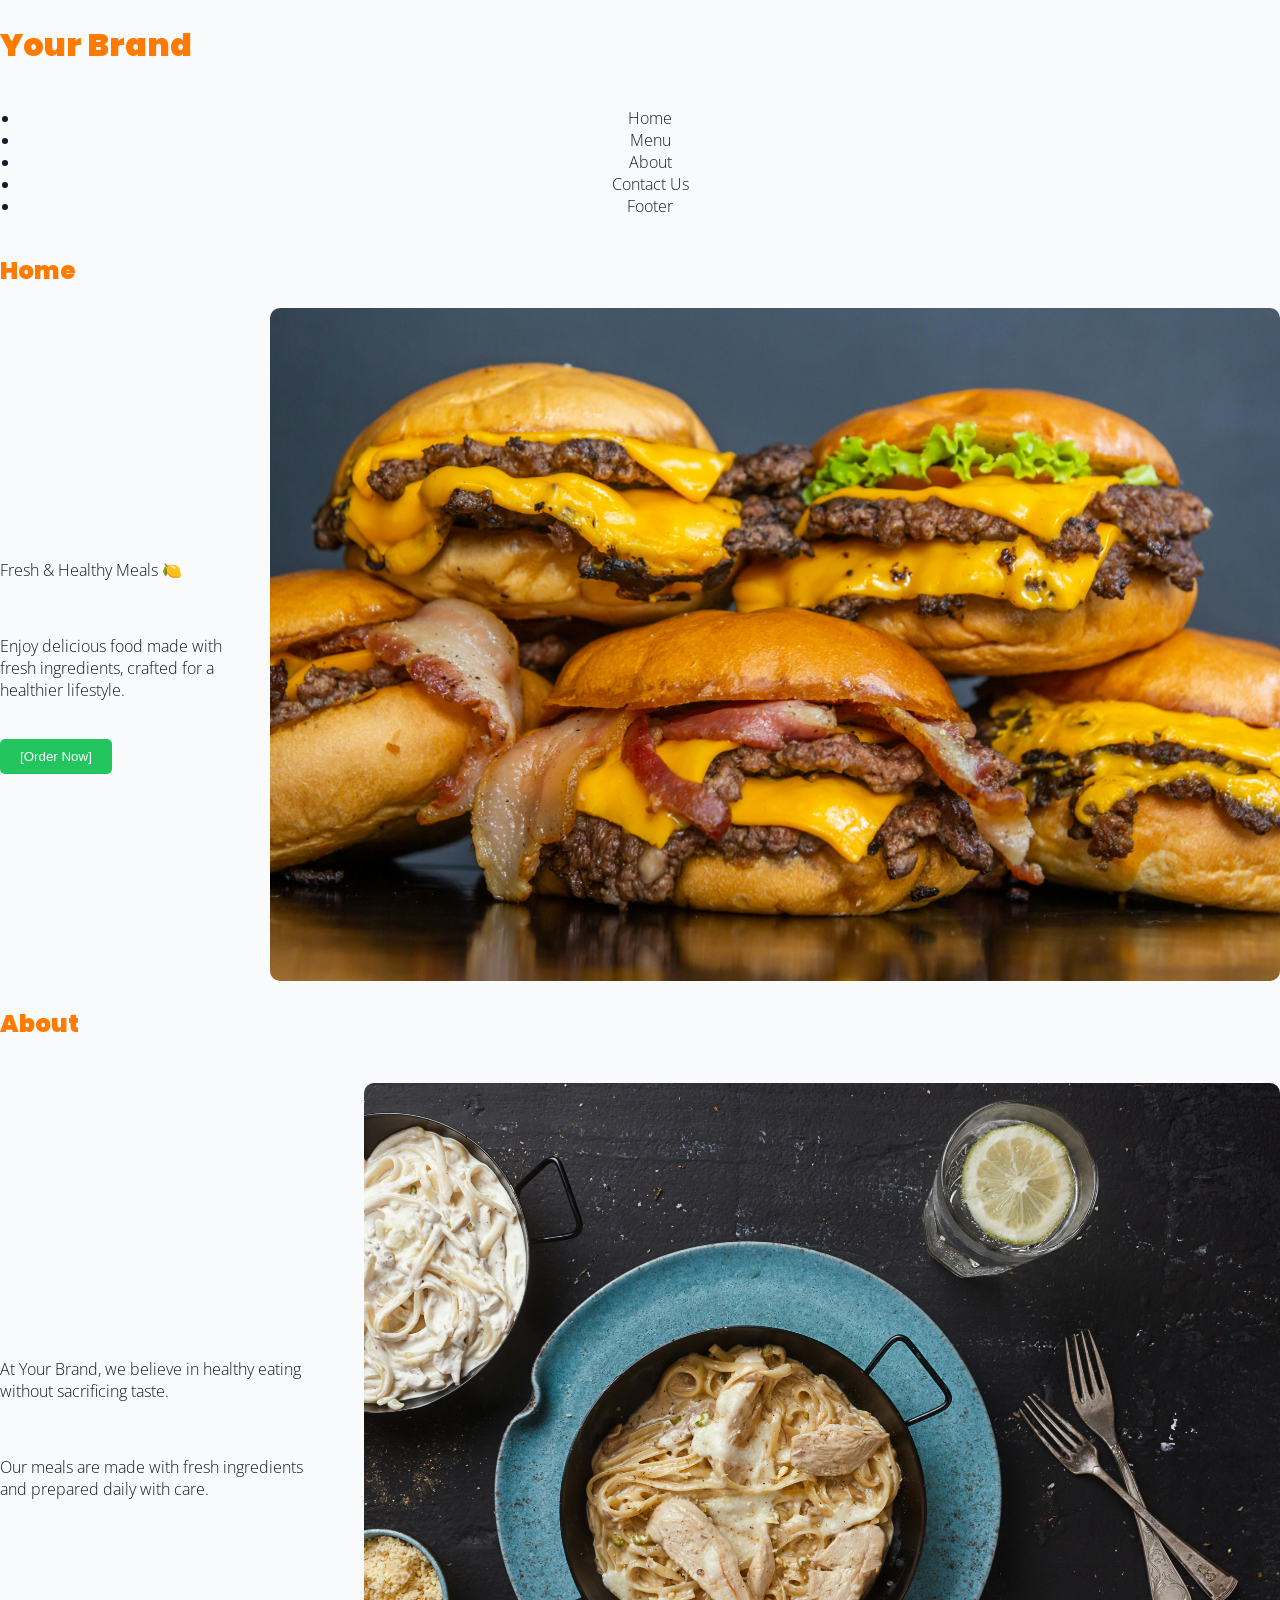
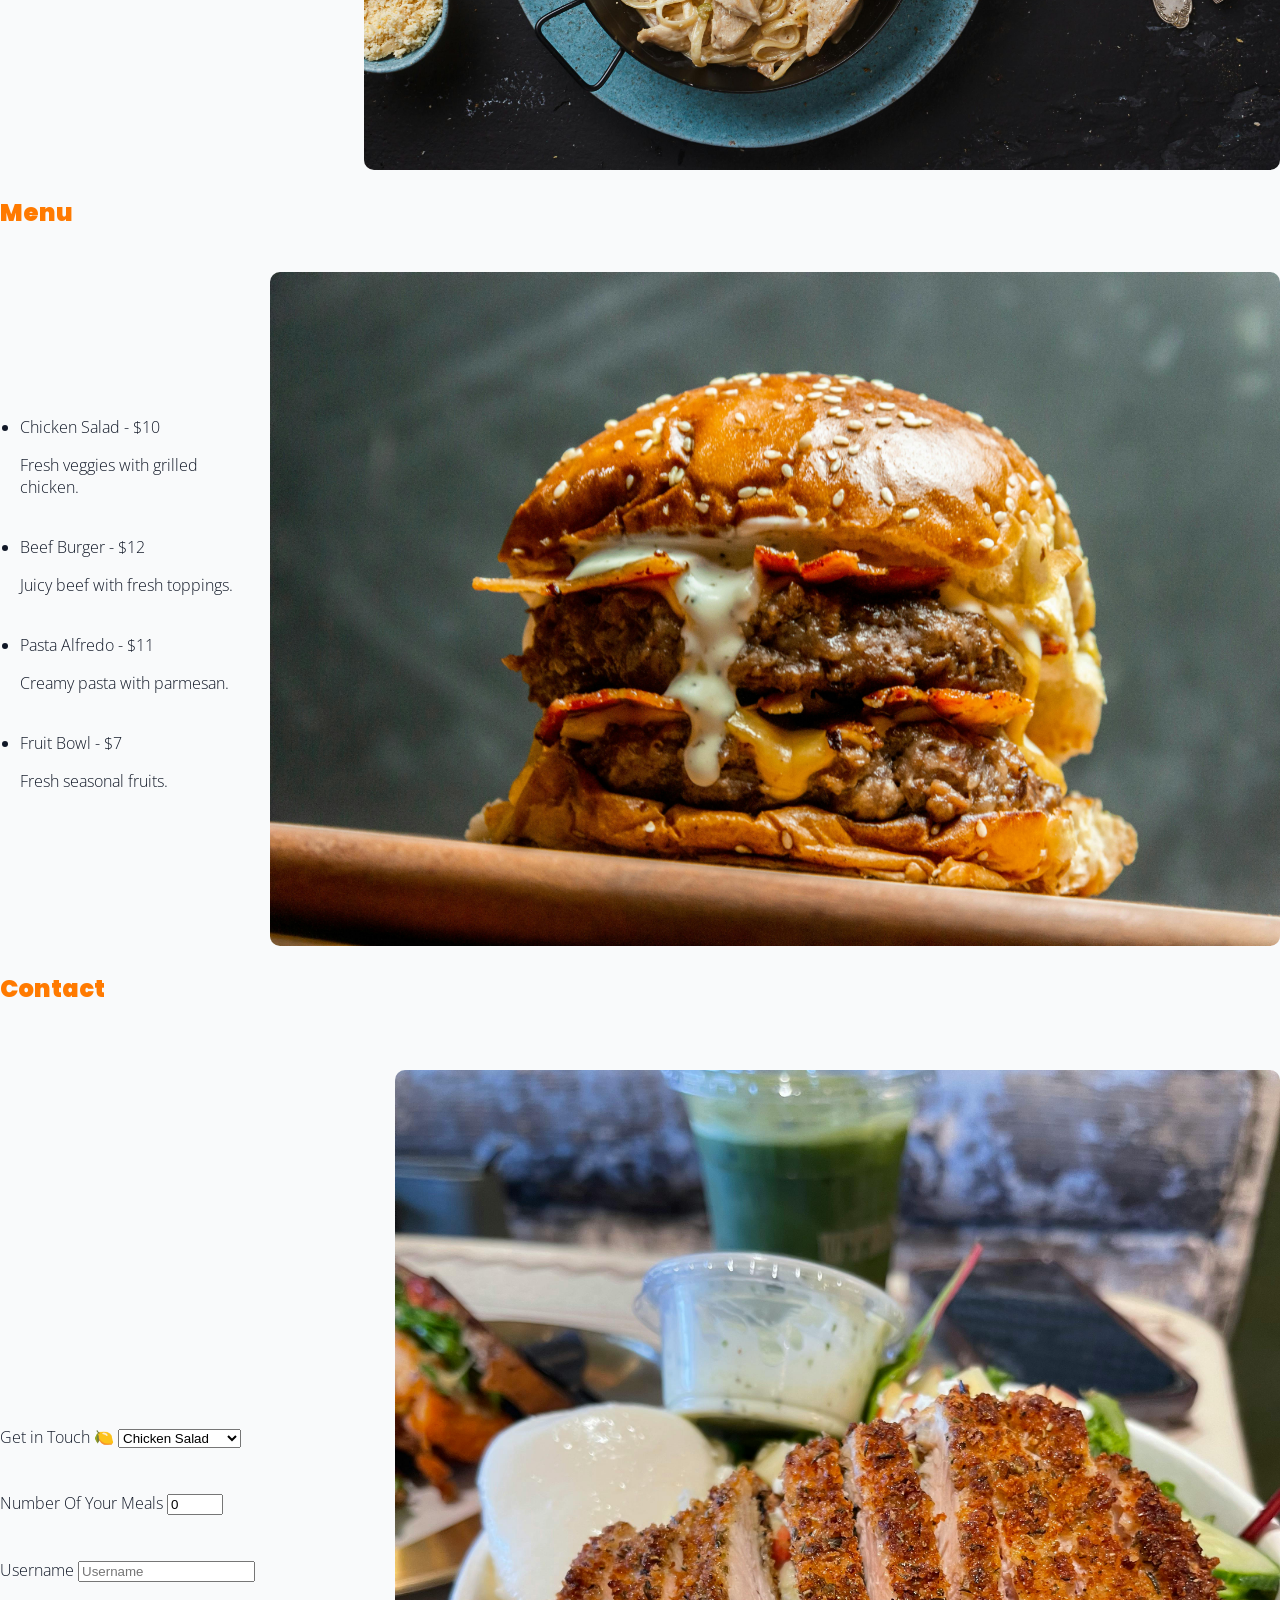
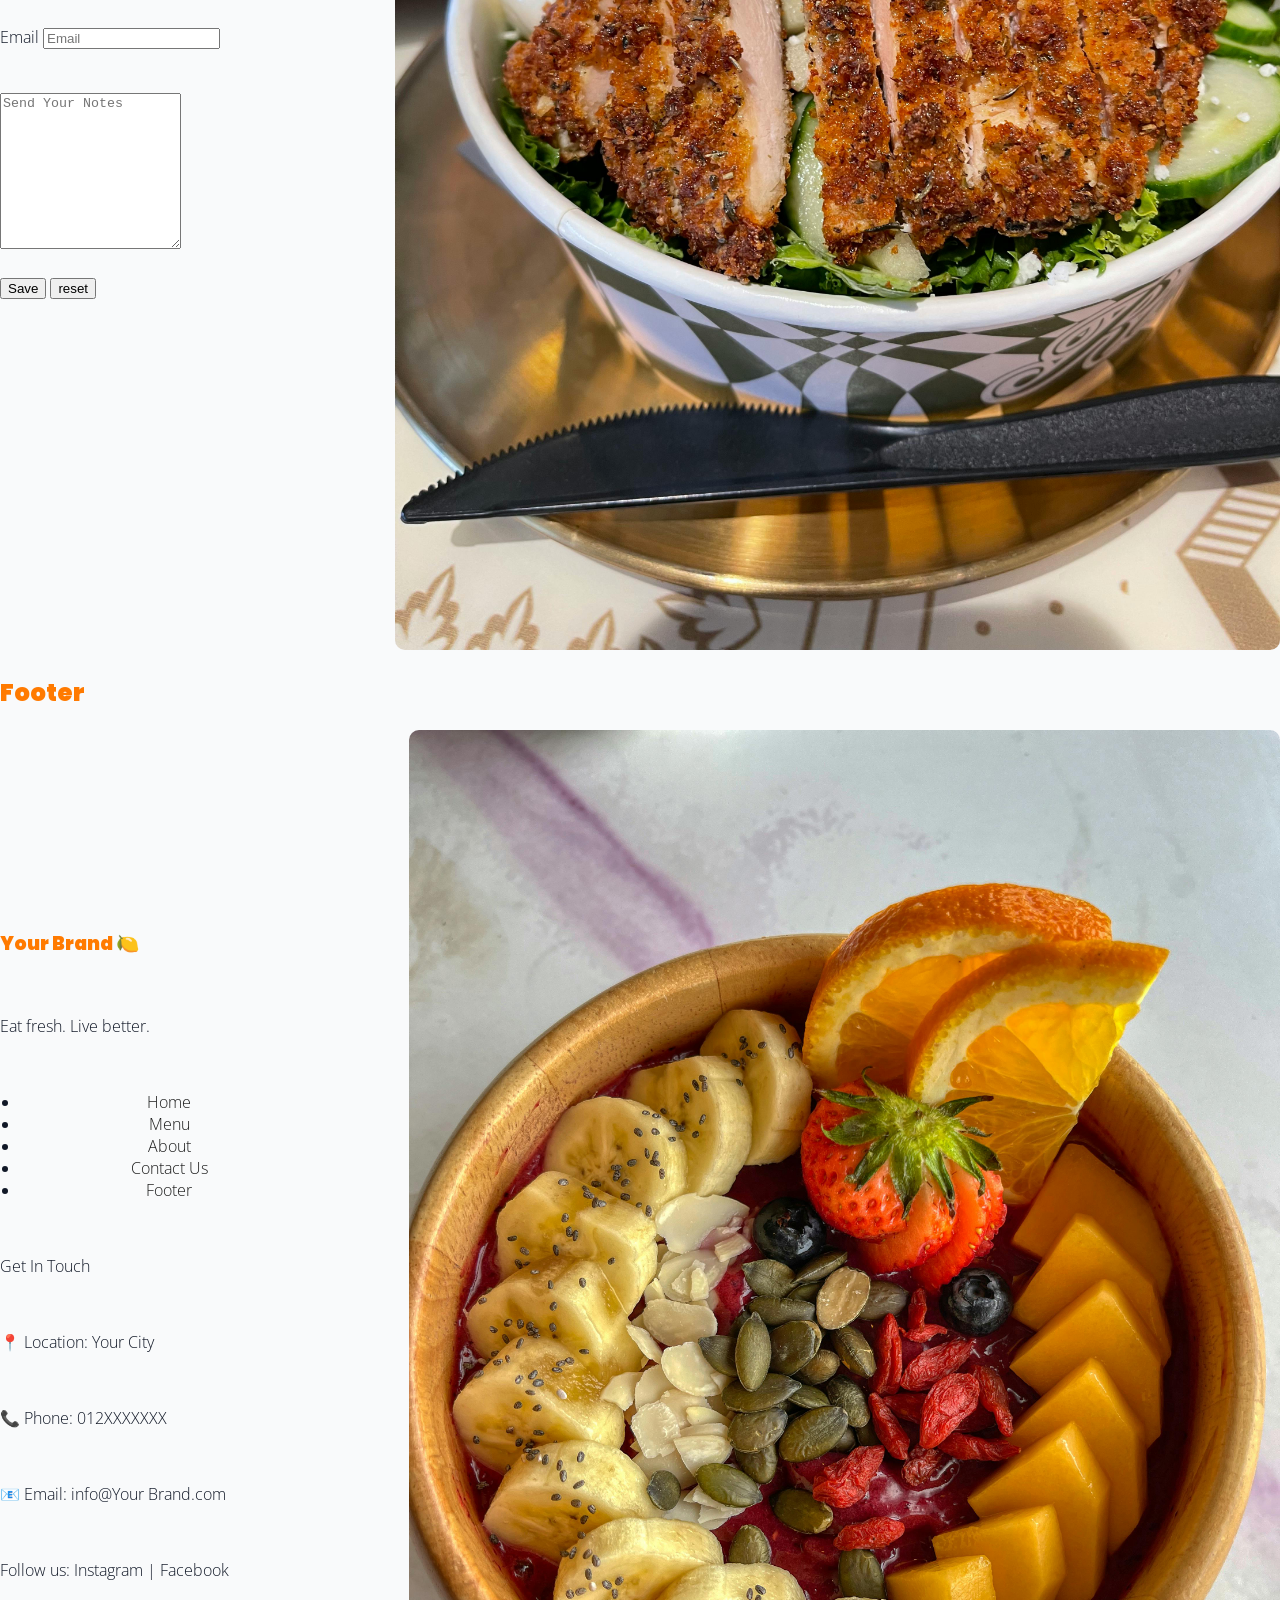
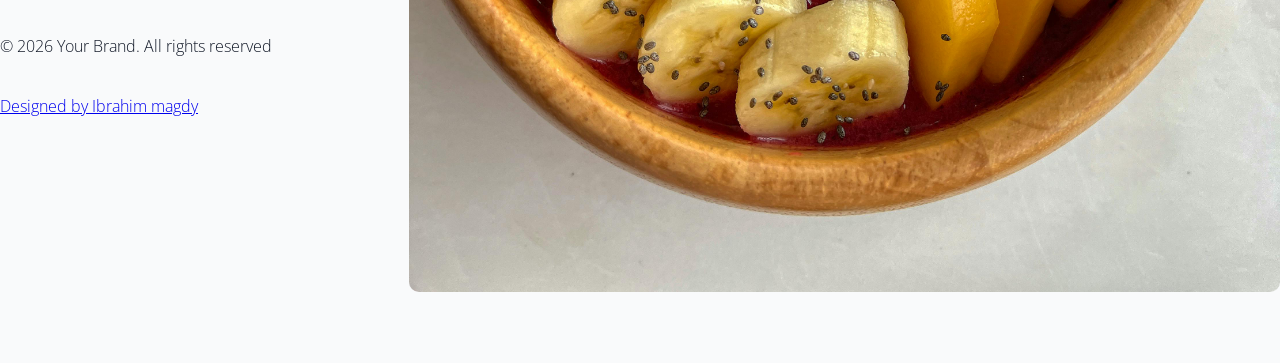
==== index.html @ e2401cb3 "The Second Project In Resturants" ====
<!DOCTYPE html>
<html lang="en">

<head>
    <meta charset="UTF-8">
    <meta name="viewport" content="width=device-width, initial-scale=1.0">
    <link rel="preconnect" href="https://fonts.googleapis.com">
    <link rel="preconnect" href="https://fonts.gstatic.com" crossorigin>
    <link
        href="https://fonts.googleapis.com/css2?family=Bebas+Neue&family=Poppins:ital,wght@0,100;0,200;0,300;0,400;0,500;0,600;0,700;0,800;0,900;1,100;1,200;1,300;1,400;1,500;1,600;1,700;1,800;1,900&family=Roboto:ital,wght@0,100..900;1,100..900&display=swap"
        rel="stylesheet">
    <link rel="preconnect" href="https://fonts.googleapis.com">
    <link rel="preconnect" href="https://fonts.gstatic.com" crossorigin>
    <link
        href="https://fonts.googleapis.com/css2?family=Bebas+Neue&family=Open+Sans:ital,wght@0,300..800;1,300..800&family=Poppins:ital,wght@0,100;0,200;0,300;0,400;0,500;0,600;0,700;0,800;0,900;1,100;1,200;1,300;1,400;1,500;1,600;1,700;1,800;1,900&family=Roboto:ital,wght@0,100..900;1,100..900&display=swap"
        rel="stylesheet">
    <script src="script.js" defer></script>
    <link rel="stylesheet" href="Your Brand.css">
    <title>Your Brand</title>
</head>

<body>

    <header>


        <h1 class="logo">Your Brand</h1>

        <div class="flex">

            <div class="text">


                <ul class="box">

                    <li><a href="#Home">Home</a></li>

                    <li><a href="#Menu">Menu</a></li>

                    <li><a href="#About">About</a></li>

                    <li><a href="#Contact">Contact Us</a></li>

                    <li><a href="#Footer">Footer</a></li>

                </ul>

            </div>

        </div>

    </header>


    <section>

        <h2 id="Home">Home</h2>
        <div class="flex">
            <div class="text">
                <br>
                <p>Fresh & Healthy Meals 🍋</p>
                <br>
                <p>Enjoy delicious food made with fresh ingredients,
                    crafted for a healthier lifestyle.</p>
                <br>
                <a href="#Menu"><button>[Order Now]</button></a>
                <br>
            </div>
            <div>
                <img src="pexels-caricatte-10761390.jpg" alt="Beef Burger">
            </div>
        </div>

    </section>

    <section>

        <h2 id="About">About</h2>
        <br>
        <div class="flex">
            <div class="text">
                <p>At Your Brand, we believe in healthy eating
                    without sacrificing taste.</p>
                <br>
                <p>Our meals are made with fresh ingredients
                    and prepared daily with care.</p>
            </div>
            <br>
            <div>
                <img src="pexels-yasser-mohamed-2830427-4371848.jpg" alt="Pasta Alfredo">
            </div>
        </div>

    </section>

    <section>

        <h2 id="Menu">Menu</h2>

        <br>
        <div class="flex">
            <div class="text">
                <ul>

                    <br>
                    <li>Chicken Salad - $10</li>
                    <p>Fresh veggies with grilled chicken.</p>
                    <br>
                    <li>Beef Burger - $12
                    </li>
                    <p>Juicy beef with fresh toppings.
                    </p>
                    <br>
                    <li>Pasta Alfredo - $11
                    </li>
                    <p>Creamy pasta with parmesan.
                    </p>
                    <br>
                    <li>Fruit Bowl - $7
                    </li>
                    <p>Fresh seasonal fruits.</p>
                    <br>

                </ul>
            </div>
            <div>
                <img src="pexels-horizon-content-2100060-3915915.jpg" alt="Beef Burger">
            </div>
        </div>

    </section>

    <section>

        <h2 id="Contact">Contact</h2>
        <br>
        <br>
        <form id="form" method="post">

            <div class="flex">
                <div class="text">
                    <div>

                        <label>Get in Touch 🍋</label>
                        <select id="meal" name="meals">

                            <optgroup>

                                <option value="10">Chicken Salad</option>
                                <option value="12">Beef Burger</option>
                                <option value="11">Pasta Alfredo</option>
                                <option value="7">Fruit Bowl</option>

                            </optgroup>

                        </select>

                        <br>
                        <br>
                        <br>

                        <div>

                            <label>Number Of Your Meals</label>

                            <input id="quantity" type="number" min="0" max="100" step="1" value="0" name="number"
                                required>

                        </div>

                    </div>
                    <br>
                    <br>
                    <div>

                        <label>Username</label>
                        <input type="text" name="User" id="name" required placeholder="Username">

                    </div>
                    <br>
                    <br>
                    <div>

                        <label>Email</label>
                        <input type="email" name="mail" id="email" required placeholder="Email" value="">

                    </div>
                    <br>
                    <br>
                    <div>
                        <textarea rows="10" cols="20" id="message" placeholder="Send Your Notes"></textarea>
                    </div>
                    <br>
                    <div>

                        <input type="submit" name="sub" value="Save">
                        <input type="reset" name="reset" value="reset">

                    </div>

                </div>

                <div>
                    <img src="pexels-migdalia-soliz-261359053-36914100.jpg" alt="Chicken Salad">
                </div>

            </div>

        </form>

        <p id="total"></p>
        <p id="result"></p>

    </section>

    <footer>

        <h2 id="Footer">Footer</h2>

        <div class="flex">

            <div class="text">

                <div class="text2">

                    <h3>Your Brand 🍋</h3>
                    <br>
                    <p>Eat fresh. Live better.</p>
                    <br>
                    <div>
                        <ul class="box">

                            <li><a href="#Home">Home</a></li>

                            <li><a href="#Menu">Menu</a></li>

                            <li><a href="#About">About</a></li>

                            <li><a href="#Contact">Contact Us</a></li>

                            <li><a href="#Footer">Footer</a></li>

                        </ul>
                    </div>
                    <br>
                    <p>Get In Touch</p>
                    <br>
                    <p>📍 Location: Your City
                    </p>
                    <br>
                    <p>📞 Phone: 012XXXXXXX
                    </p>
                    <br>
                    <p>📧 Email: info@Your Brand.com
                    </p>
                    <br>
                    <p>Follow us:
                        Instagram | Facebook</p>
                    <br>
                    <p>© 2026 <span id="brand">Your Brand</span>. All rights reserved</p>
                    <br>
                    <a href="https://wa.me/201080407065" target="_blank">
                        Designed by Ibrahim magdy
                    </a>
                </div>

            </div>


            <br>
            <div>
                <img src="pexels-reisefreiheit-12101381.jpg" alt="Fruit Bowl">
            </div>

        </div>

        <br>
        <br>
        <br>

    </footer>

</body>

</html>
---- Your Brand.css ----
html {

    scroll-behavior: smooth;

}


body {

    background: #f9fafb;
    color: #111827;
    margin: 0;
    font-family: "Open Sans", sans-serif;
    font-optical-sizing: auto;
    font-weight: 300;
    font-style: normal;
    font-variation-settings:
        "wdth" 100;

}

@media (max-width: 768px) {

    header {

        display: flex;
        justify-content: space-between;
        align-items: center;
        margin: 10px;
        padding: 15px;
        flex-direction: column;
        text-align: center;

    }

    .box {

        font-family: "Open Sans", sans-serif;
        font-optical-sizing: auto;
        font-weight: 600;
        font-style: normal;
        font-variation-settings:
            "wdth" 100;

        display: flex;
        flex-wrap: wrap;
        list-style: none;
        margin: 0;
        padding: 0;

        flex-direction: column;
        width: 100%;
        gap: 15px;
        align-items: center;

        color: #111;
        background: #f9fafb;

    }

}

.box li {
    width: 100%;
    text-align: center;
}

ul {
    padding-left: 20px;
}

.logo {

    font-family: "Poppins", sans-serif;
    font-weight: 900;
    font-style: normal;

}

@media (max-width: 768px) {

    section {

        background: #ffffff;
        margin: 10px;
        padding: 15px;
        border-radius: 10px;
        border: 1px solid #e5e7eb;

    }

    footer {


        background: #ffffff;
        margin: 10px;
        padding: 15px;
        border-radius: 10px;
        border: 1px solid #e5e7eb;

    }

}

h1,
h2,
h3 {
    font-family: "Poppins", sans-serif;
    font-weight: 900;
    font-style: normal;
    color: #ff7a00;
}

@media (max-width: 768px) {

    h1 {
        font-size: 28px;
    }

    h2 {
        font-size: 24px;
    }

    p {
        font-size: 14px;
    }

}


button {
    background: #22c55e;
    color: white;
    padding: 10px 20px;
    border: none;
    border-radius: 5px;
    width: fit-content;
}

@media (max-width: 768px) {
    button {
        width: 100%;
    }
}

button:hover {

    background: #16a34a;

}

.flex {

    display: flex;
    gap: 20px;
    align-items: center;

}

@media (max-width: 768px) {

    .flex {
        flex-direction: column;
        align-items: stretch;
        text-align: center;
    }

}

.text {

    width: 100%;

}

.text2 {

    margin-right: 50px;
    margin-top: 20px;

}

img {

    width: 100%;
    height: auto;
    border-radius: 10px;

}

@media (max-width: 768px) {
    img {
        max-height: 250px;
        object-fit: cover;
    }
}

.box a {
    color: #1a1a1a;
    text-decoration: none;
}

.menu-card {
    display: flex;
    gap: 20px;
}

@media (max-width: 768px) {
    .menu-card {
        flex-direction: column;
    }
}
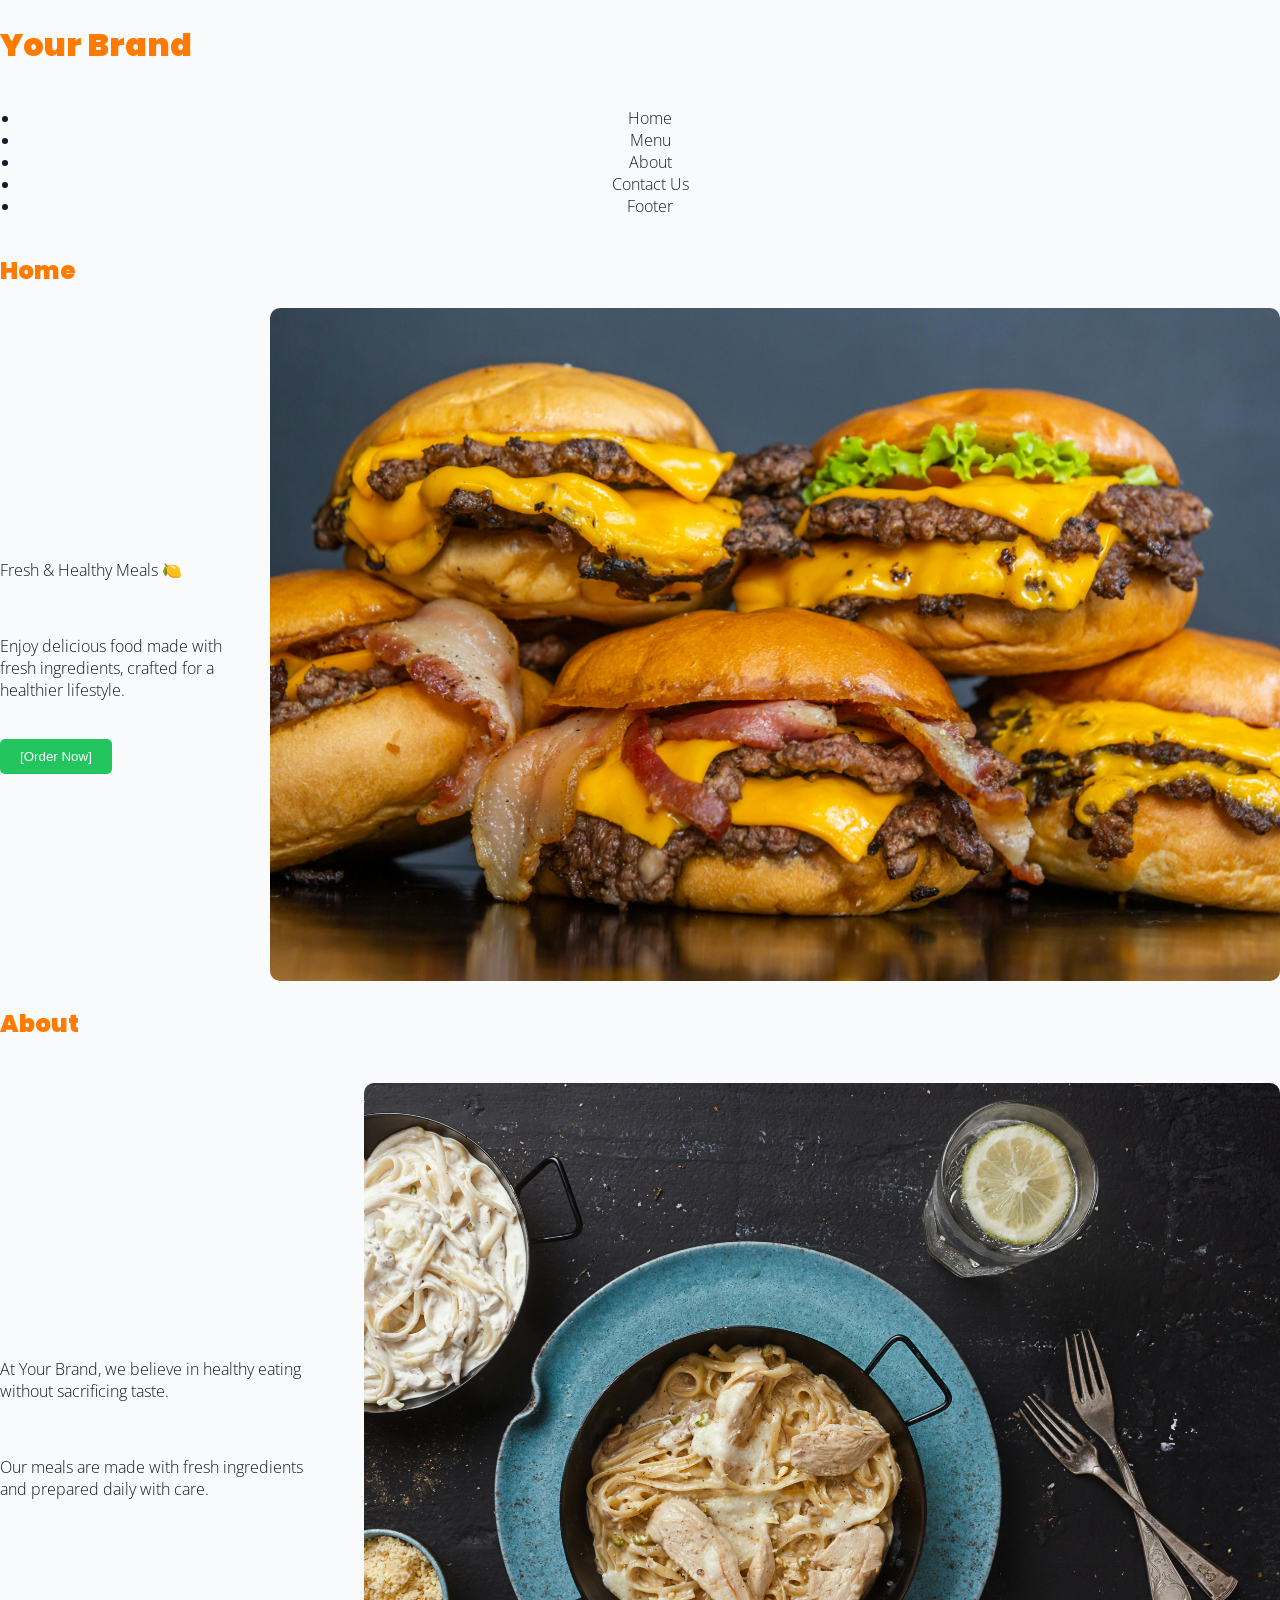
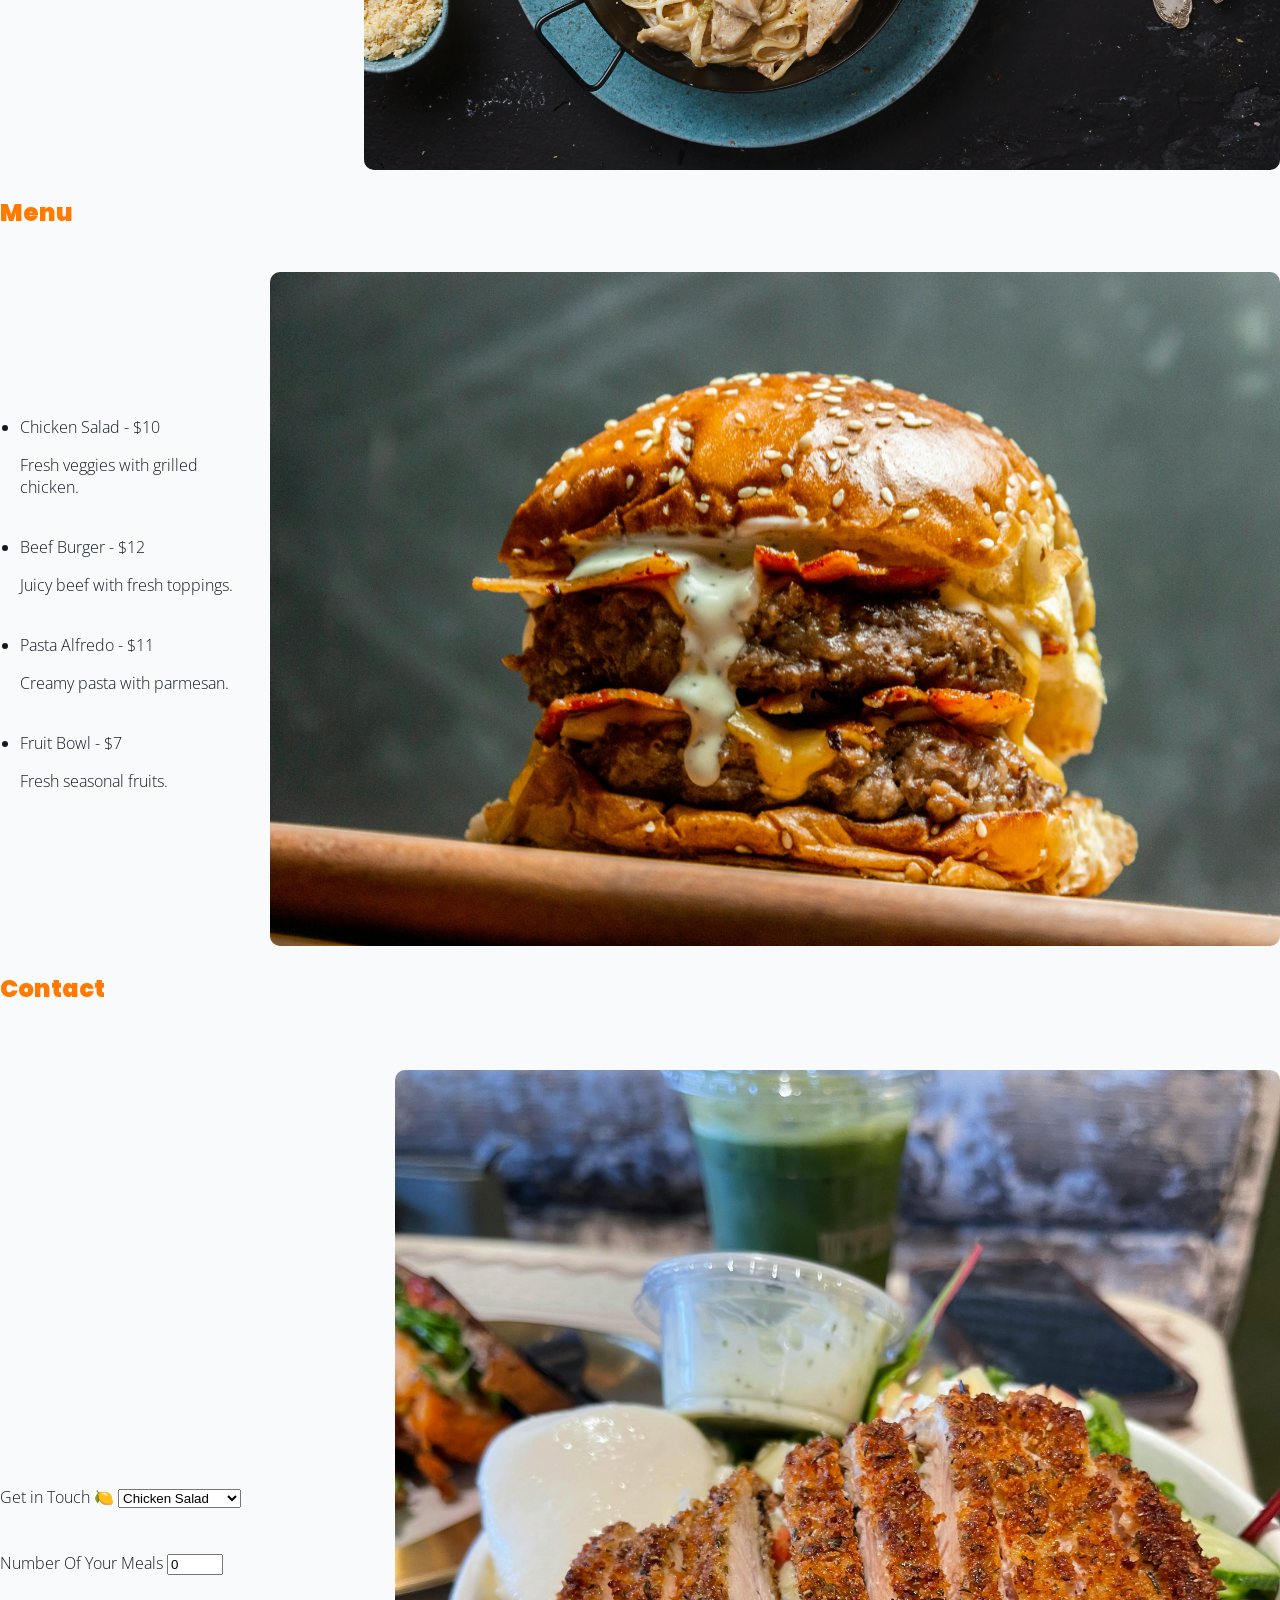
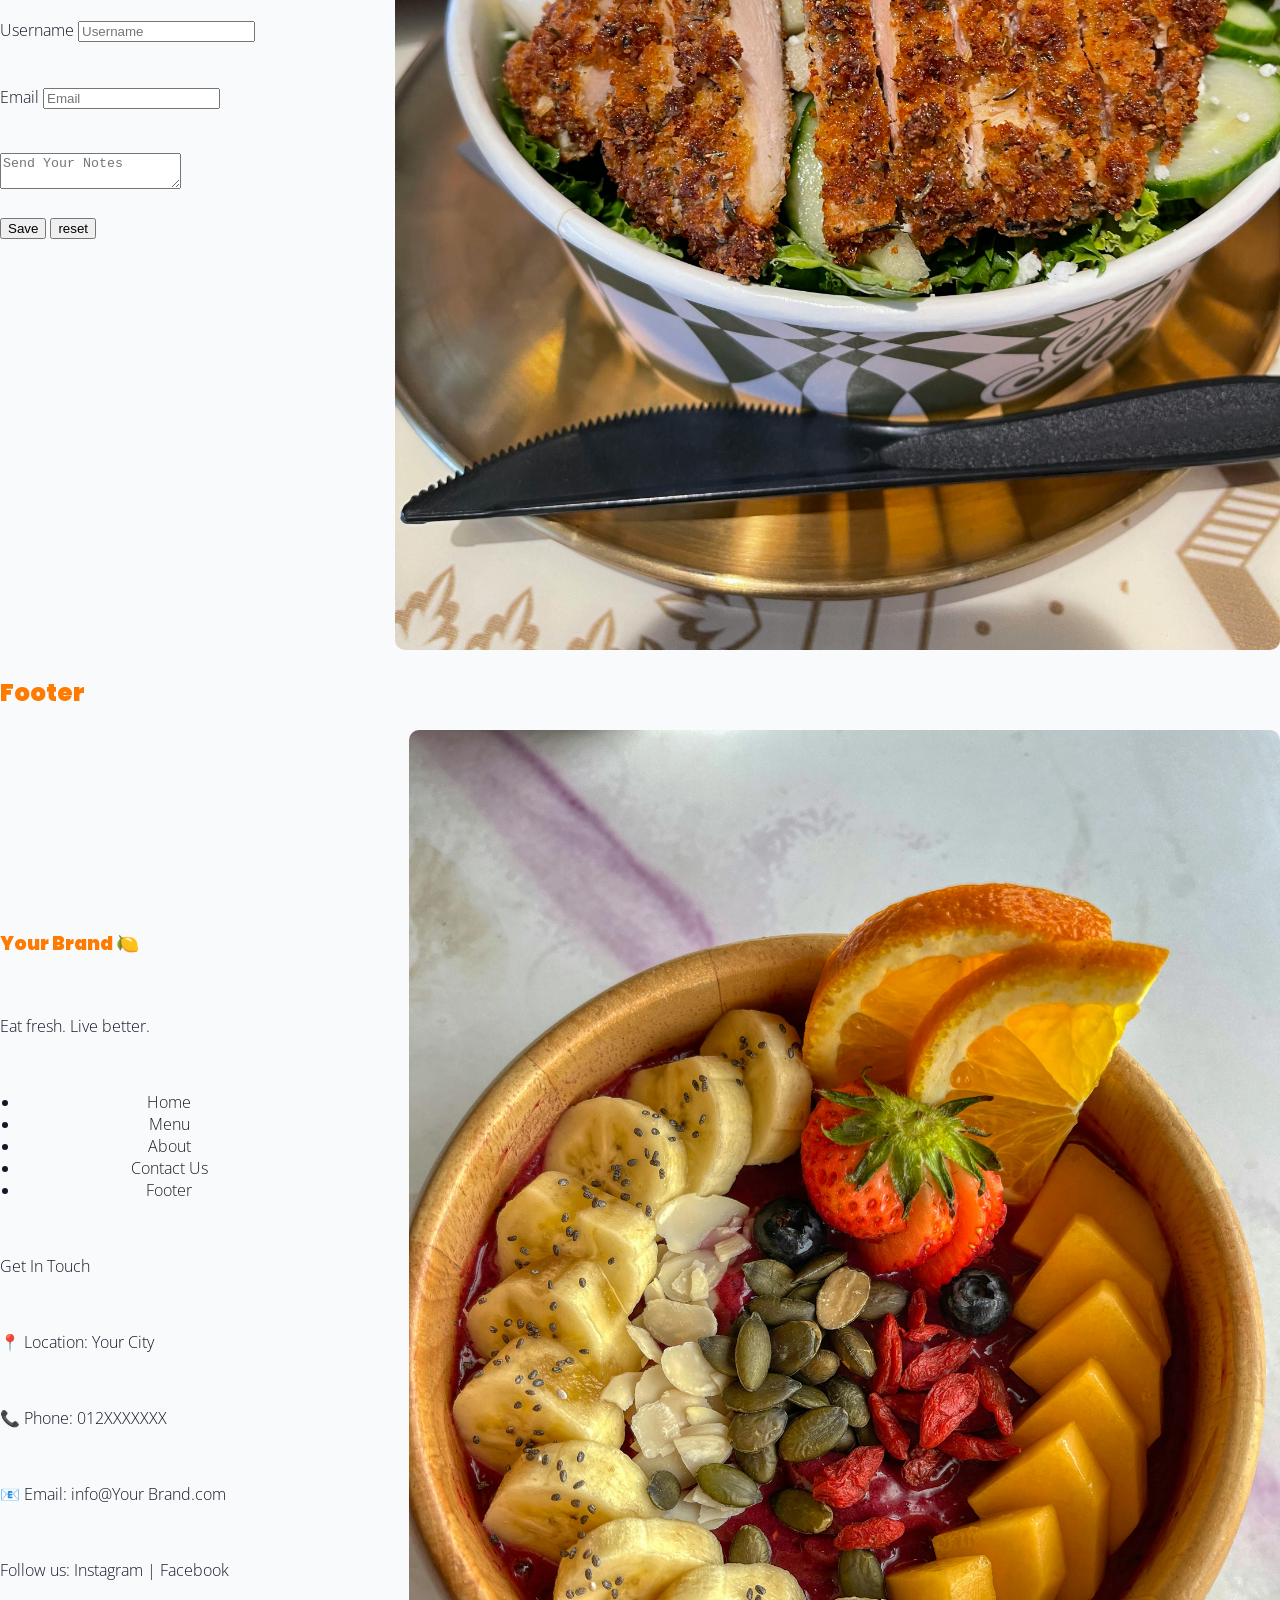
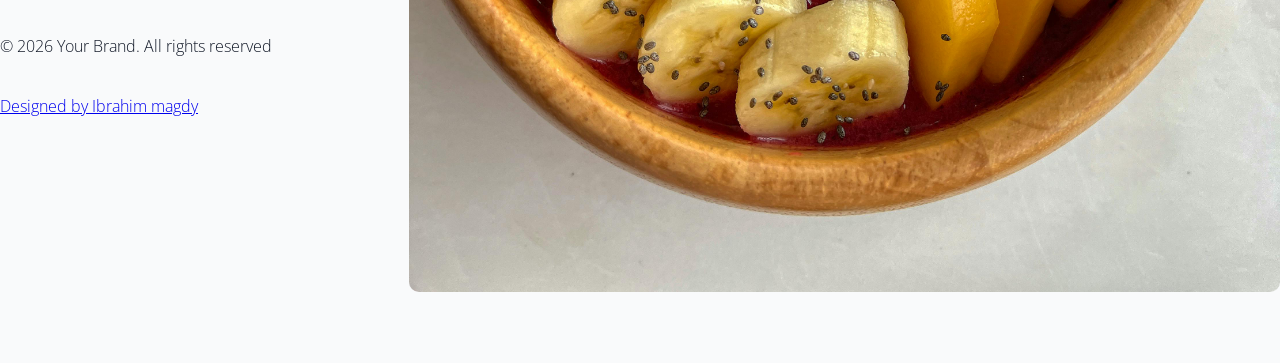
==== commit d4efff7c: "Update" ====
--- a/index.html
+++ b/index.html
@@ -188,7 +188,7 @@
                     <br>
                     <br>
                     <div>
-                        <textarea rows="10" cols="20" id="message" placeholder="Send Your Notes"></textarea>
+                        <textarea id="message" placeholder="Send Your Notes"></textarea>
                     </div>
                     <br>
                     <div>
